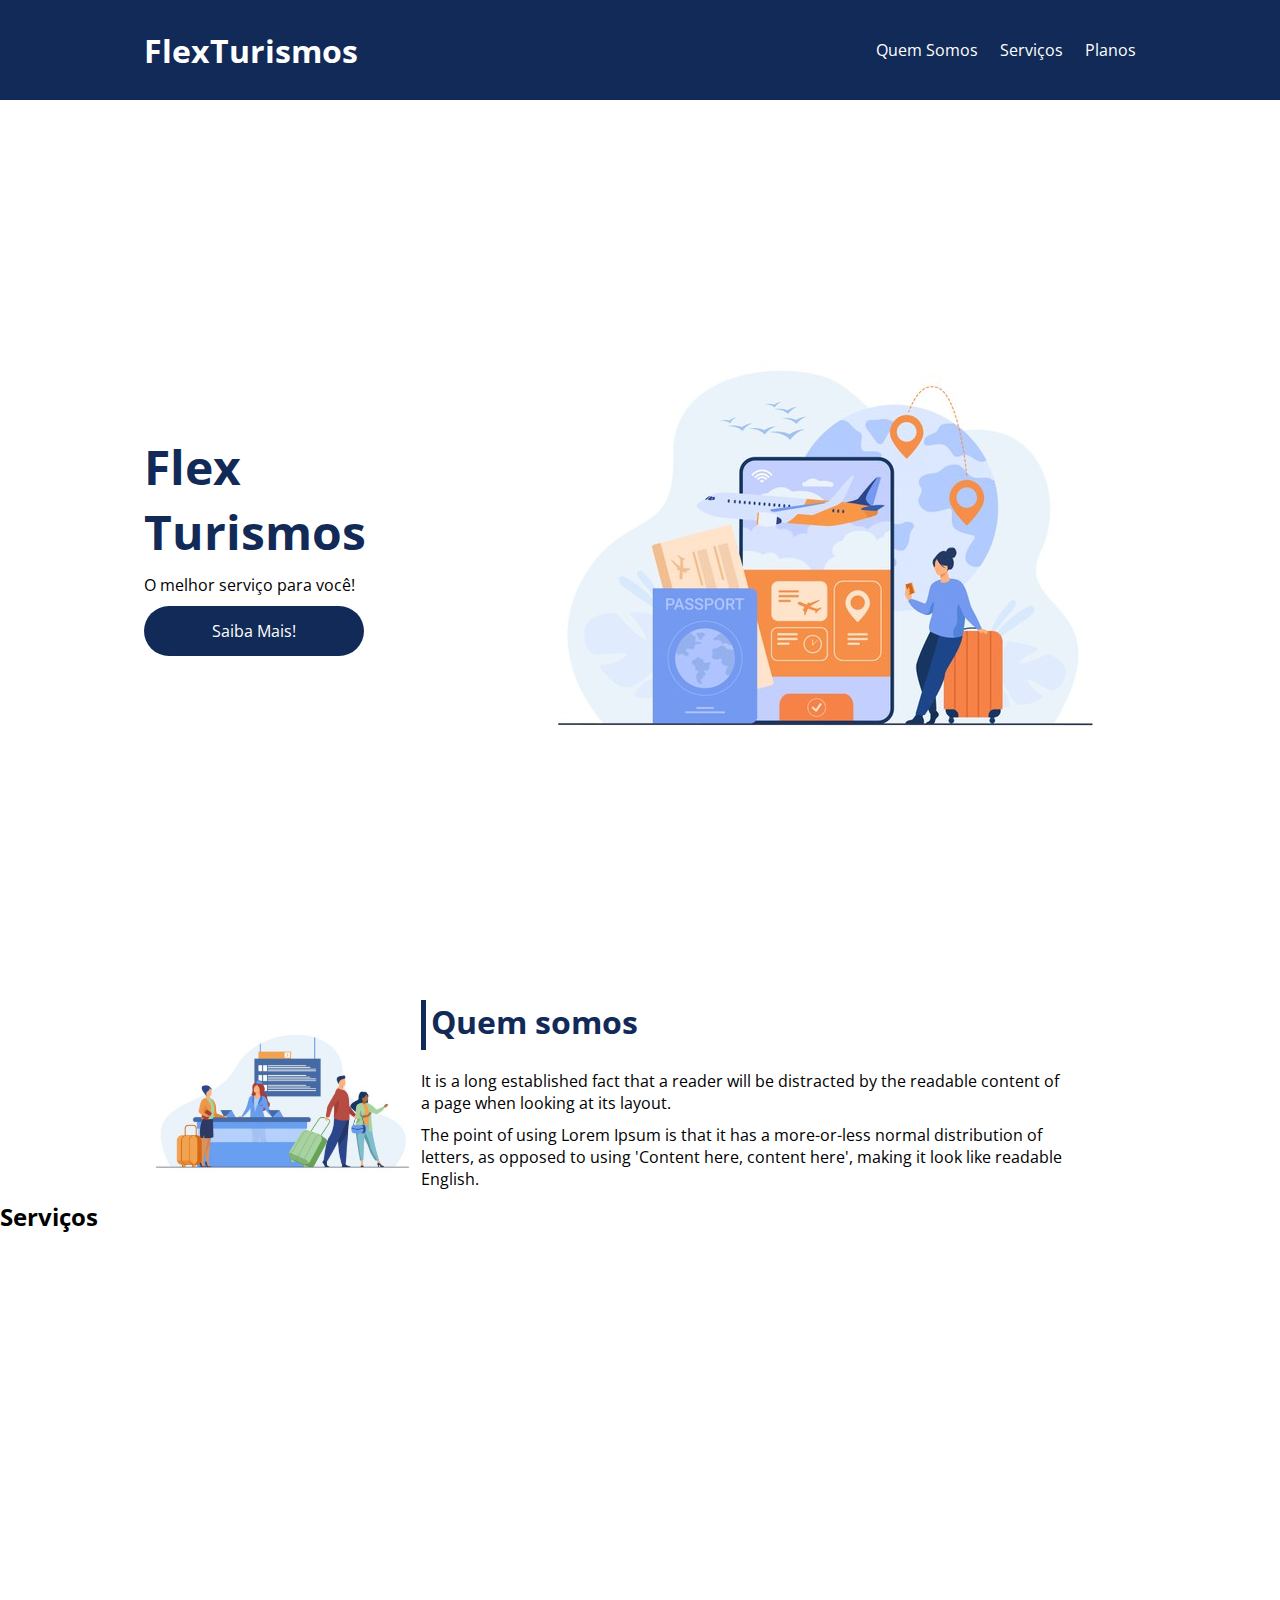
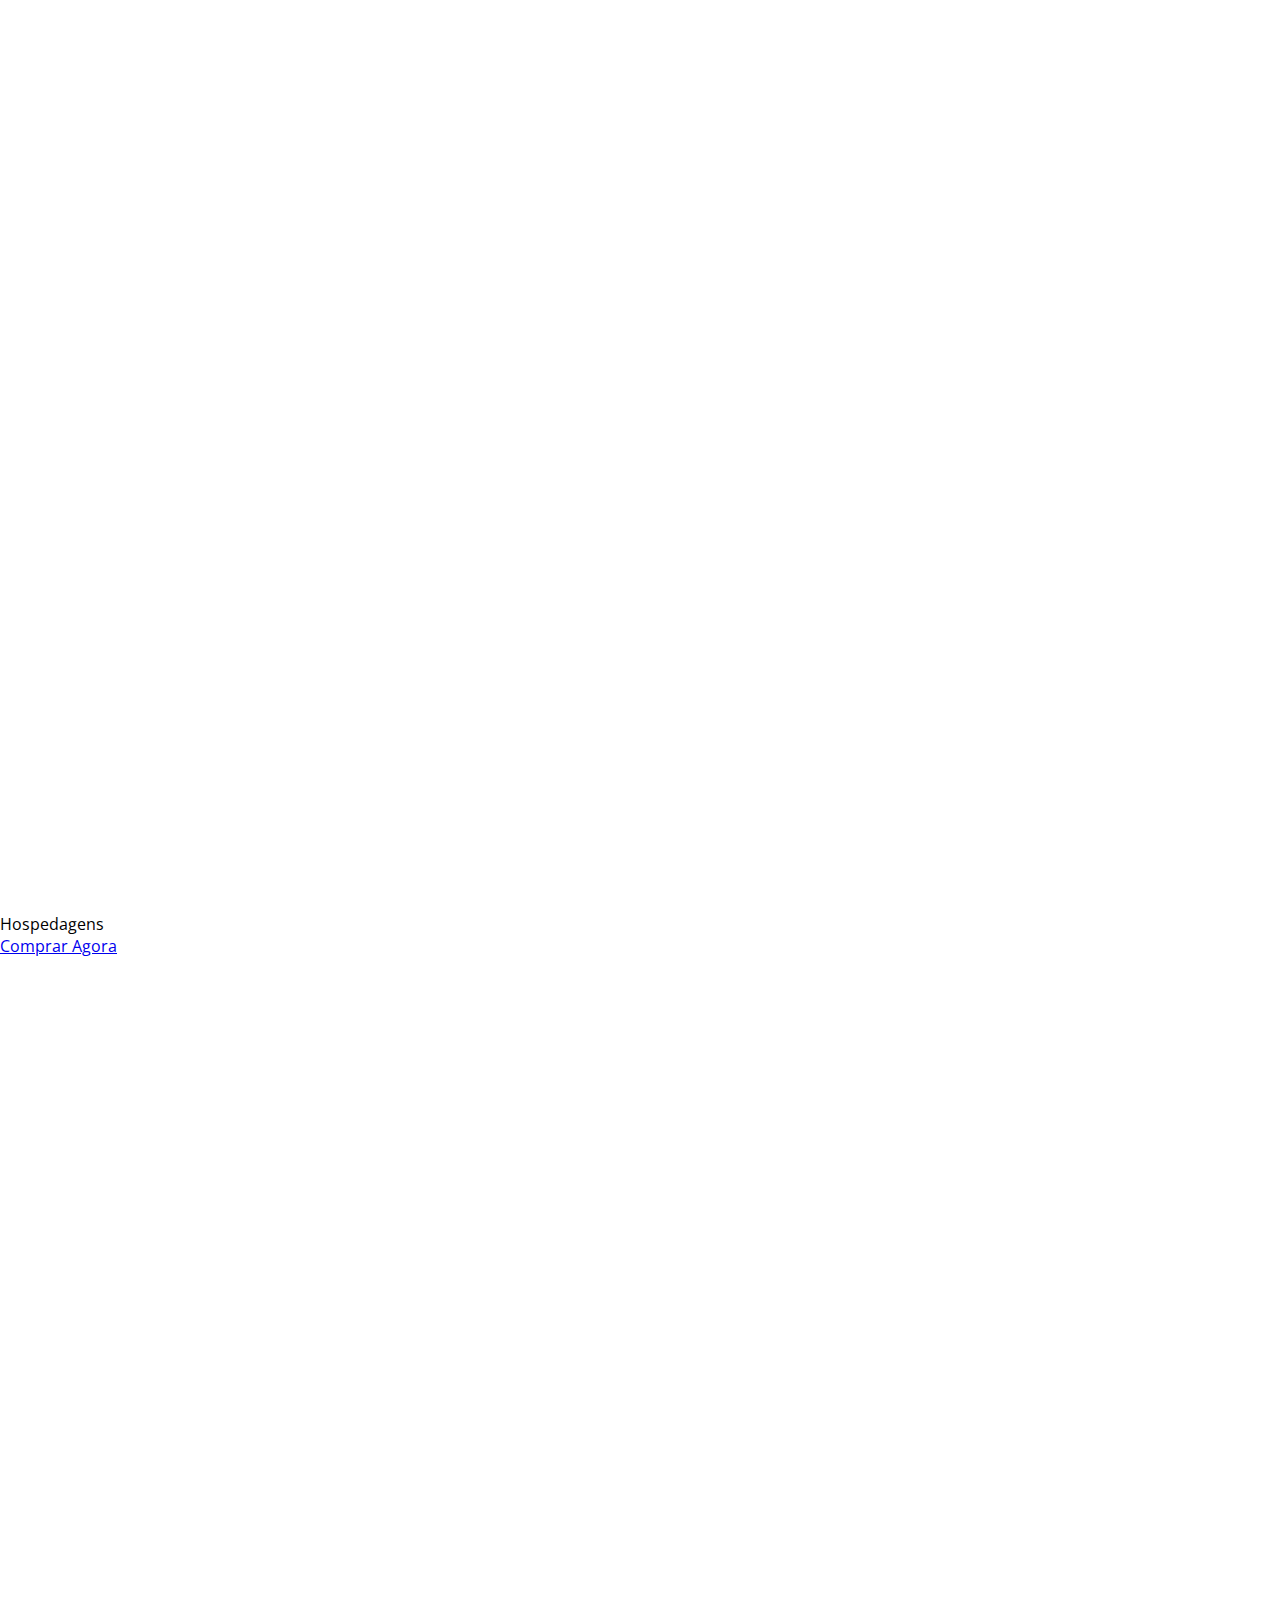
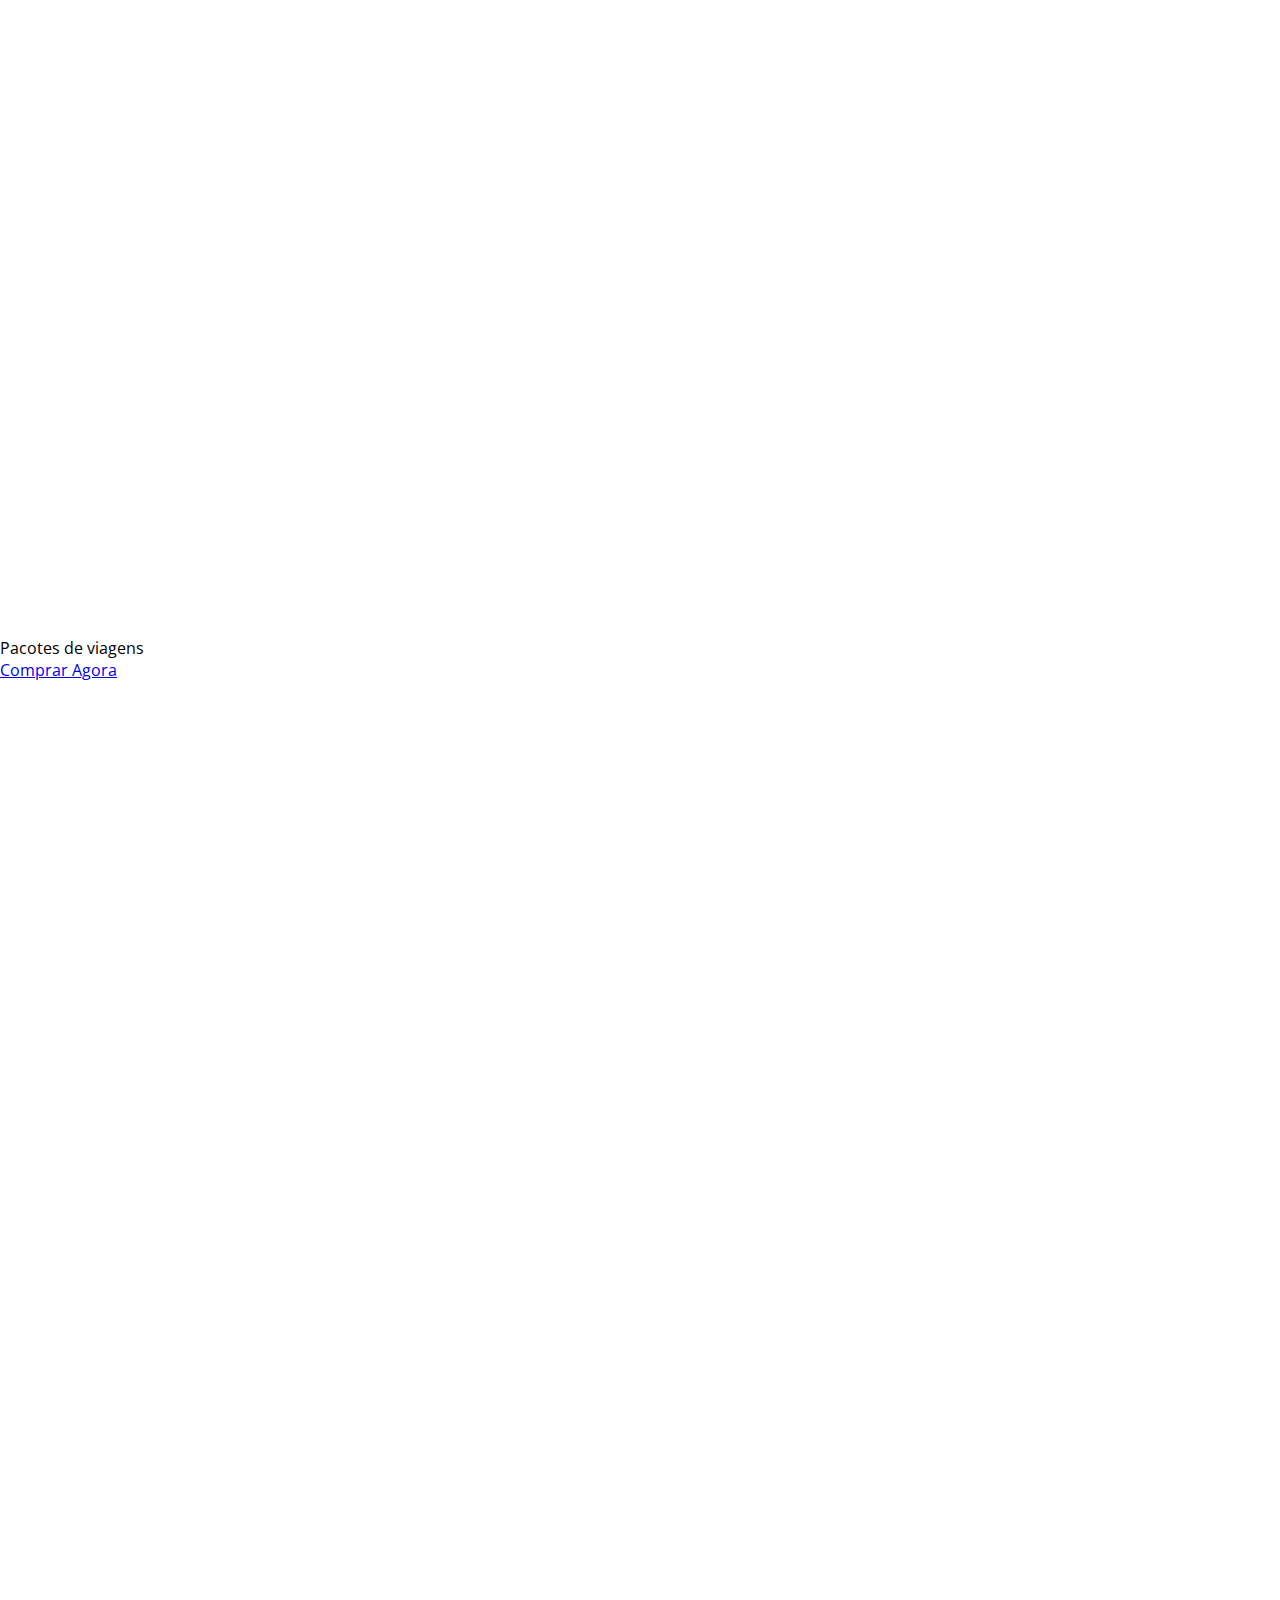
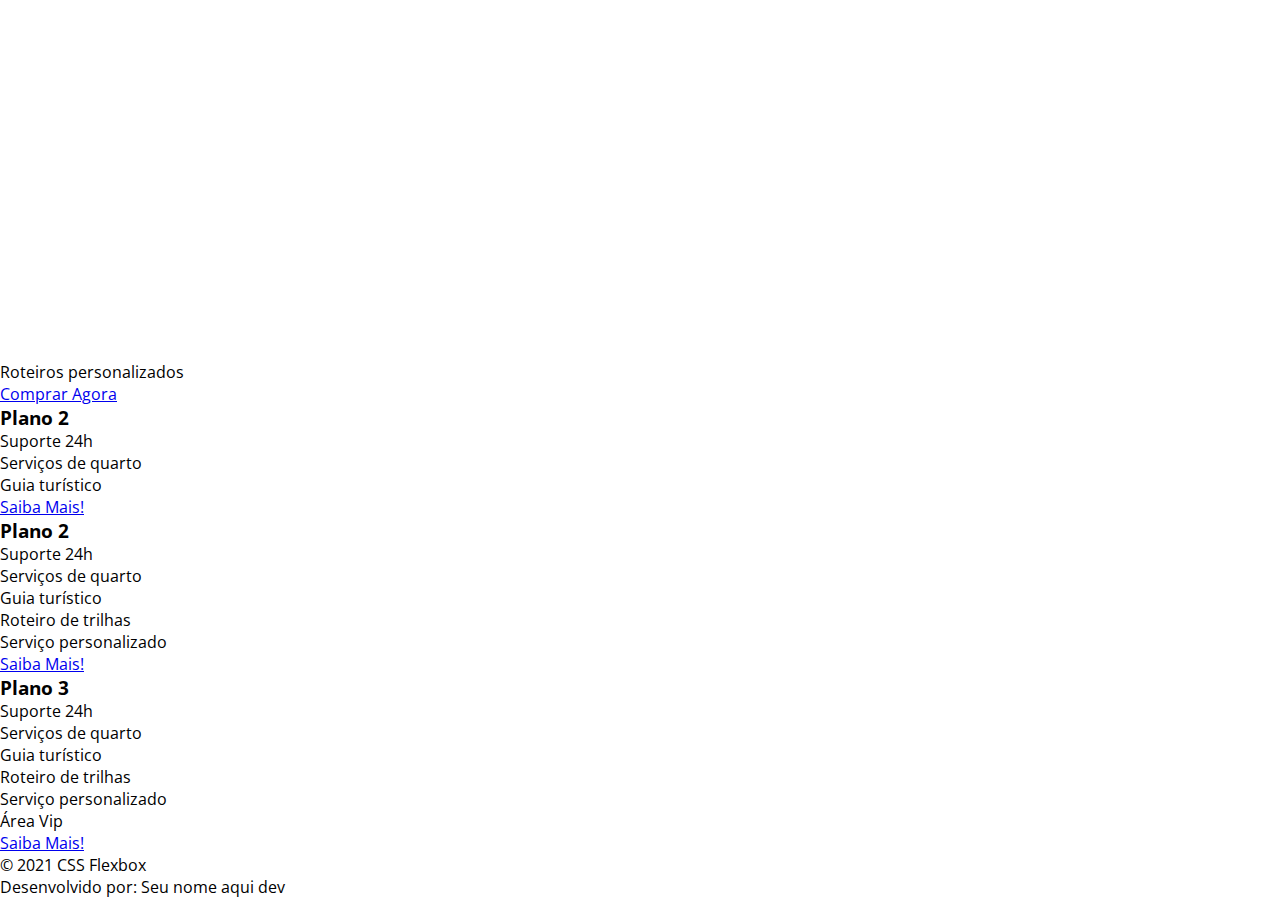
==== projeto-flex/index.html @ c69badbe "cria pasta projeto com o inicio do mesmo" ====
<!DOCTYPE html>
<html lang="pt-br">
<head>
    <meta charset="UTF-8">
    <meta name="viewport" content="width=device-width, initial-scale=1.0">
    <title>Flex Turismos</title>
    <link rel="stylesheet" href="./style.css">
    <link rel="preconnect" href="https://fonts.googleapis.com">
    <link rel="preconnect" href="https://fonts.gstatic.com" crossorigin>
    <link href="https://fonts.googleapis.com/css2?family=Open+Sans:ital,wght@0,300;0,400;0,600;0,700;1,300;1,400;1,600;1,700&display=swap" rel="stylesheet">
</head>
<body>
    <header>
        <div class="flex-container menu">
            <div><h1>FlexTurismos</h1></div>
            <ul class="list-items">
            <li><a href="#quem-somos">Quem Somos</a></li>
            <li><a href="#servicos">Serviços</a></li>
            <li><a href="#planos">Planos</a></li>
            </ul>
        </div>
    </header>

    <div class="flex-container apresentacao">
        <div class="texto-apresentacao">
            <h1>Flex <br>Turismos</h1>
            <p>O melhor serviço para você!</p>
            <a href="">Saiba Mais!</a>
        </div>

        <div>
            <div><img src="./images/0-main.png" alt="banner de apresentação"></div>
        </div>
    </div>

    <div class="flex-container" id="quem-somos">
        
        <div>
            <h2>Quem somos</h2>
            <p>It is a long established fact that a reader will be distracted by the readable content of a page when looking at its layout. </p>
            <p>The point of using Lorem Ipsum is that it has a more-or-less normal distribution of letters, as opposed to using 'Content here, content here', making it look like readable English.</p>
        </div>

        <div>
            <img src="./images/1-quem-somos.png" alt="balcão de atendimento">
        </div>
    </div>

    <div>
        <div>
            <h2>Serviços</h2>
        </div>

        <div>
            <div>
                <div><img src="./images/icon-2.png" alt="hospedagens"></div>
                <p>Hospedagens</p>
                <a href="#">Comprar Agora</a>
            </div>

            <div>
               <div><img src="./images/icon-1.png" alt="pacote de viagens"></div>
               <p>Pacotes de viagens</p>
               <a href="#">Comprar Agora</a>
            </div>

            <div>
                <div><img src="./images/icon-3.png" alt="roteiros personalizados"></div>
                <p>Roteiros personalizados</p>
                <a href="#">Comprar Agora</a>
            </div>

        </div>
    </div>

    <div>

        <div>
            <h3>Plano 2</h3>
            <ul>
                <li>Suporte 24h</li>
                <li>Serviços de quarto</li>
                <li>Guia turístico</li>
            </ul>
            <a href="#">Saiba Mais!</a>
        </div>

        <div>
            <h3>Plano 2</h3>
            <ul>
                <li>Suporte 24h</li>
                <li>Serviços de quarto</li>
                <li>Guia turístico</li>
                <li>Roteiro de trilhas</li>
                <li>Serviço personalizado</li>
            </ul>
            <a href="#">Saiba Mais!</a>
        </div>

        <div>
            <h3>Plano 3</h3>
            <ul>
                <li>Suporte 24h</li>
                <li>Serviços de quarto</li>
                <li>Guia turístico</li>
                <li>Roteiro de trilhas</li>
                <li>Serviço personalizado</li>
                <li>Área Vip</li>
            </ul>
            <a href="#">Saiba Mais!</a>
        </div>
    </div>

    <footer>
        <p>&copy; 2021 CSS Flexbox</p>
        <p>Desenvolvido por: Seu nome aqui dev</p>
    </footer>
</body>
</html>
---- projeto-flex/style.css ----
*{
    margin: 0;
    padding: 0;
    font-family: 'Open Sans', sans-serif;
}

ul{
    list-style: none;
    margin: 0;
    padding: 0;
}

ul li a{
    text-decoration: none;
}

div img{
    display: block;
    width: 100%;
}

.flex-container{
    display: flex;
    max-width: 992px;
    margin: auto;
    width: 100%;
}

header{
    background-color: #122a57;
    height: 100px;
    display: flex;
    align-items: center;
    color: #fff;
}

header .list-items{
    display: flex;
    width: 100%;
    max-width: 260px;
    justify-content: space-between;
    align-items: center;
}

.list-items li a{
    color: #fff;
}

header .menu{
    justify-content: space-between;
}

.apresentacao{
    height: 100vh;
    align-items: center;
    justify-content: space-between;
}

.apresentacao .texto-apresentacao{
    min-height: 200px;
}

.texto-apresentacao h1{
    color: #122A57;
    font-size: 48px;
    margin-bottom: 10px;
}

.texto-apresentacao a{
    background-color: #122A57;
    color: #fff;
    text-align: center;
    border-radius: 30px;
    width: 220px;
    display: block;
    text-decoration: none;
    height: 50px;
    line-height: 50px;
    margin-top: 10px;
    margin-bottom: 10px;
}

#quem-somos{
    flex-direction: row-reverse;
    align-items: center;
    justify-content: space-between;
}

#quem-somos h2{
    font-size: 32px;
    color: #122A57;
    display: flex;
    margin-bottom: 20px;
}

#quem-somos h2::before{
    content: "";
    height: 50px;
    width: 5px;
    margin-right: 5px;
    background-color: #122A57;
    position: relative;
}

#quem-somos p{
    margin-bottom: 10px;
    width: 90%;
}
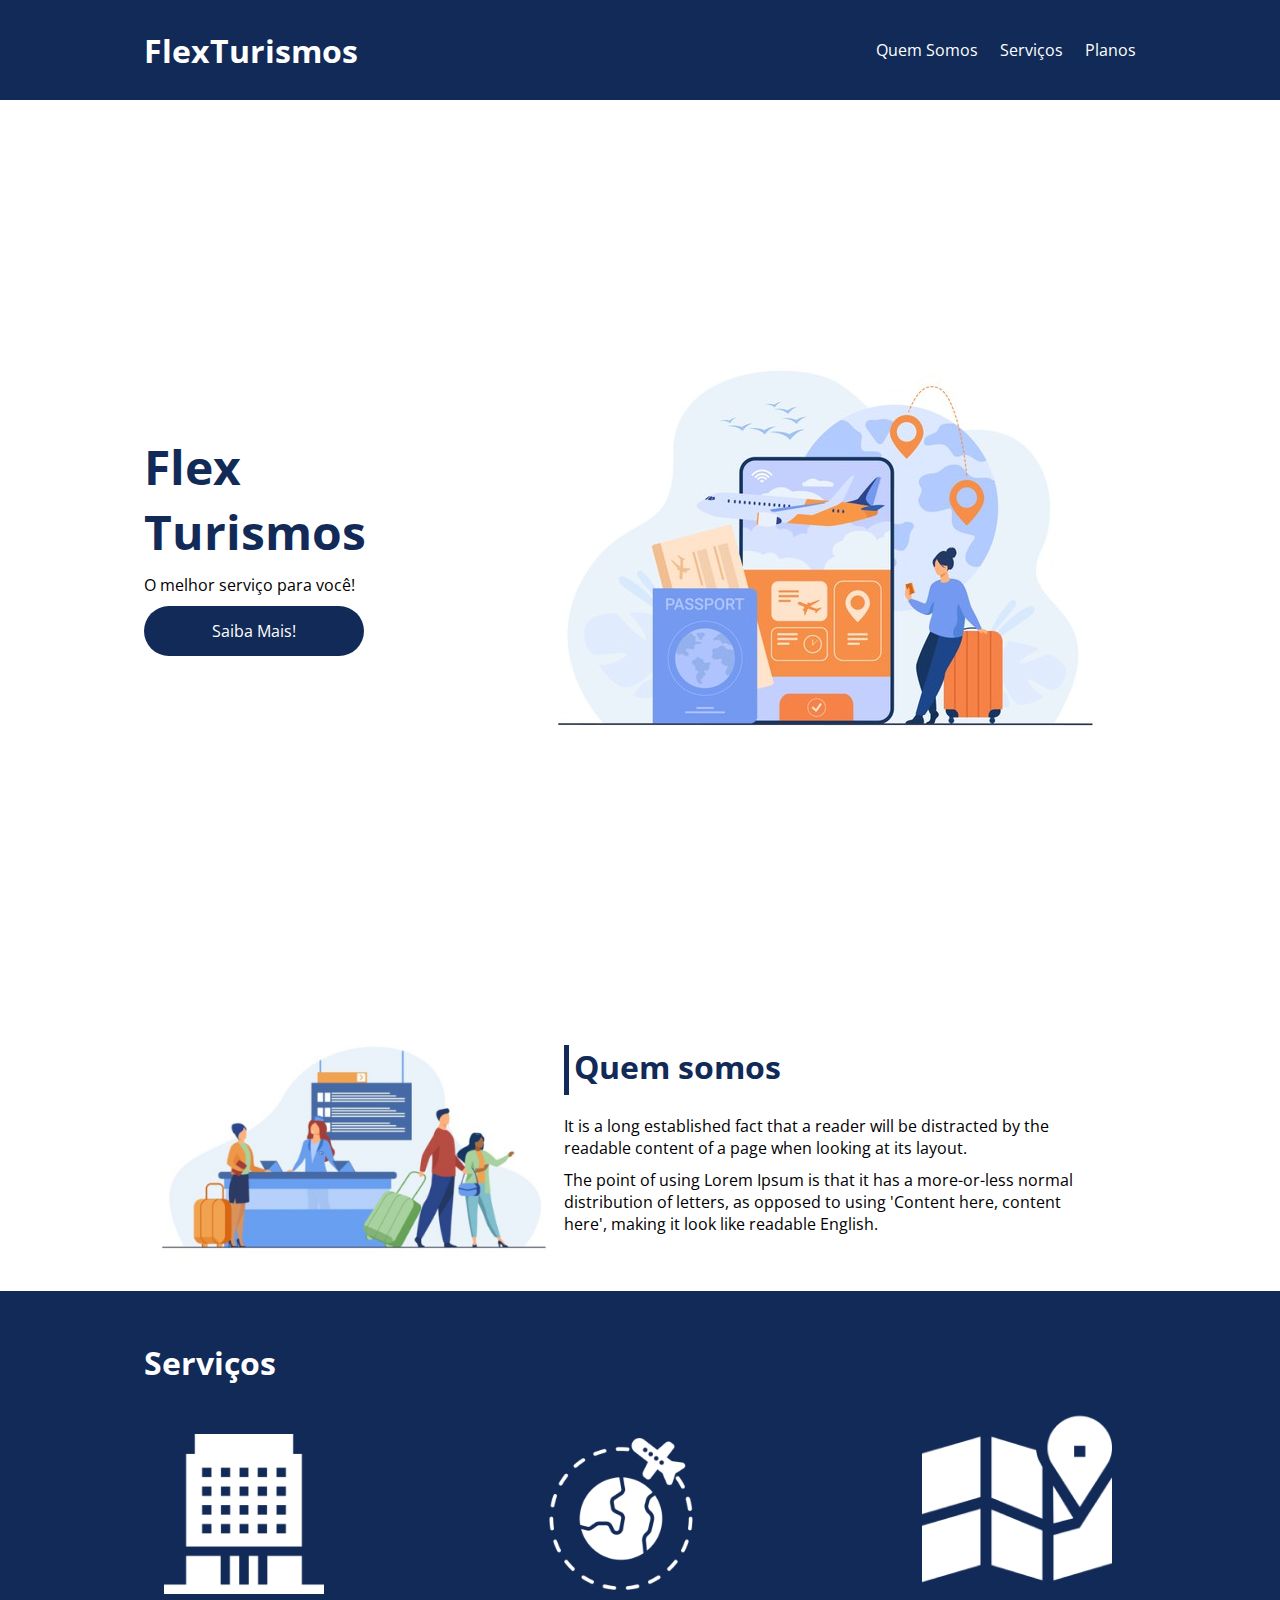
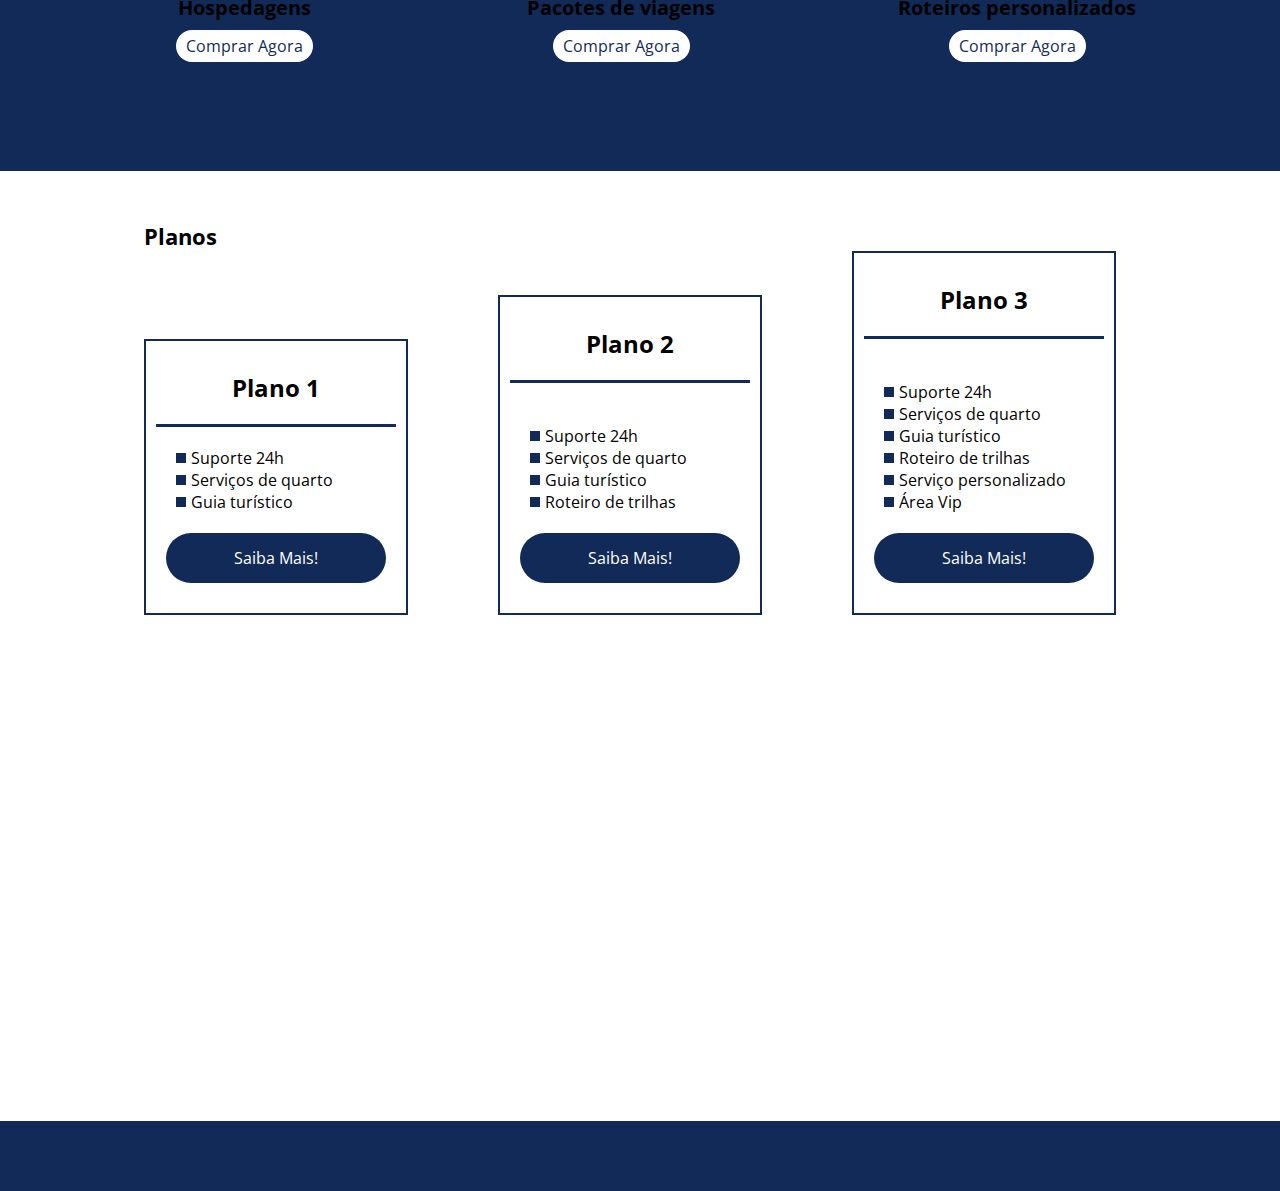
==== commit 474a8409: "Adiciona projeto flexbox" ====
--- a/projeto-flex/index.html
+++ b/projeto-flex/index.html
@@ -25,7 +25,7 @@
         <div class="texto-apresentacao">
             <h1>Flex <br>Turismos</h1>
             <p>O melhor serviço para você!</p>
-            <a href="">Saiba Mais!</a>
+            <a href="" class="btn">Saiba Mais!</a>
         </div>
 
         <div>
@@ -34,7 +34,7 @@
     </div>
 
     <div class="flex-container" id="quem-somos">
-        
+
         <div>
             <h2>Quem somos</h2>
             <p>It is a long established fact that a reader will be distracted by the readable content of a page when looking at its layout. </p>
@@ -46,74 +46,80 @@
         </div>
     </div>
 
-    <div>
-        <div>
-            <h2>Serviços</h2>
-        </div>
+    <div class="container-externo">
+        <div class="flex-container" id="servicos">
+            <div>    
+                <h2>Serviços</h2>
+            </div>
+    
+            <div class="list-servicos">
+                <div class="item-servico">
+                    <div><img src="./images/icon-2.png" alt="hospedagens"></div>
+                    <p>Hospedagens</p>
+                    <a href="#">Comprar Agora</a>
+                </div>
 
-        <div>
-            <div>
-                <div><img src="./images/icon-2.png" alt="hospedagens"></div>
-                <p>Hospedagens</p>
-                <a href="#">Comprar Agora</a>
+                <div class="item-servico">
+                    <div><img src="./images/icon-1.png" alt="pacote de viagens"></div>
+                    <p>Pacotes de viagens</p>
+                    <a href="#">Comprar Agora</a>
+                </div>
+
+                <div class="item-servico">
+                    <div><img src="./images/icon-3.png" alt="roteiros personalizados"></div>
+                    <p>Roteiros personalizados</p>
+                    <a href="#">Comprar Agora</a>
+                </div>
             </div>
-
-            <div>
-               <div><img src="./images/icon-1.png" alt="pacote de viagens"></div>
-               <p>Pacotes de viagens</p>
-               <a href="#">Comprar Agora</a>
-            </div>
-
-            <div>
-                <div><img src="./images/icon-3.png" alt="roteiros personalizados"></div>
-                <p>Roteiros personalizados</p>
-                <a href="#">Comprar Agora</a>
-            </div>
-
         </div>
     </div>
 
-    <div>
+    <div class="flex-container" id="planos">
+        <div><h2>Planos</h2></div>
+        <div class="list-planos">
+            <div class="item-plano">
+                <h3>Plano 1</h3>
+                <ul>
+                    <li>Suporte 24h</li>
+                    <li>Serviços de quarto</li>
+                    <li>Guia turístico</li>
+                </ul>
+                <a href="#" class="btn">Saiba Mais!</a>
+            </div>
 
-        <div>
-            <h3>Plano 2</h3>
-            <ul>
-                <li>Suporte 24h</li>
-                <li>Serviços de quarto</li>
-                <li>Guia turístico</li>
-            </ul>
-            <a href="#">Saiba Mais!</a>
-        </div>
+            <div class="item-plano">
+                <h3>Plano 2</h3>
+                <br>
+                <ul>
+                    <li>Suporte 24h</li>
+                    <li>Serviços de quarto</li>
+                    <li>Guia turístico</li>
+                    <li>Roteiro de trilhas</li>
+                </ul>
+                <a href="#" class="btn">Saiba Mais!</a>
+            </div>
 
-        <div>
-            <h3>Plano 2</h3>
-            <ul>
-                <li>Suporte 24h</li>
-                <li>Serviços de quarto</li>
-                <li>Guia turístico</li>
-                <li>Roteiro de trilhas</li>
-                <li>Serviço personalizado</li>
-            </ul>
-            <a href="#">Saiba Mais!</a>
-        </div>
-
-        <div>
-            <h3>Plano 3</h3>
-            <ul>
-                <li>Suporte 24h</li>
-                <li>Serviços de quarto</li>
-                <li>Guia turístico</li>
-                <li>Roteiro de trilhas</li>
-                <li>Serviço personalizado</li>
-                <li>Área Vip</li>
-            </ul>
-            <a href="#">Saiba Mais!</a>
+            <div class="item-plano">
+                <h3>Plano 3</h3>
+                <br>
+                <ul>
+                    <li>Suporte 24h</li>
+                    <li>Serviços de quarto</li>
+                    <li>Guia turístico</li>
+                    <li>Roteiro de trilhas</li>
+                    <li>Serviço personalizado</li>
+                    <li>Área Vip</li>
+                </ul>
+                <a href="#" class="btn">Saiba Mais!</a>
+            </div>
         </div>
     </div>
 
     <footer>
-        <p>&copy; 2021 CSS Flexbox</p>
-        <p>Desenvolvido por: Seu nome aqui dev</p>
+        <div class="flex-container footer">
+            <p>&copy; 2021 CSS Flexbox</p>
+            <p>Desenvolvido por: Álvaro L. Barros</p>
+        </div>  
     </footer>
 </body>
 </html>
--- a/projeto-flex/style.css
+++ b/projeto-flex/style.css
@@ -24,6 +24,7 @@
     max-width: 992px;
     margin: auto;
     width: 100%;
+    min-width: 320px;
 }
 
 header{
@@ -66,7 +67,7 @@
     margin-bottom: 10px;
 }
 
-.texto-apresentacao a{
+.btn{
     background-color: #122A57;
     color: #fff;
     text-align: center;
@@ -105,4 +106,186 @@
 #quem-somos p{
     margin-bottom: 10px;
     width: 90%;
+}
+
+#quem-somos img{
+    min-width: 420px;
+}
+
+.container-externo{
+    background-color: #122A57;
+    width: 100%;
+}
+
+#servicos{
+    flex-direction: column;
+    padding-top: 50px;
+    padding-bottom: 100px;
+}
+
+#servicos h2{
+    color: #fff;
+    font-size: 32px;
+    margin-bottom: 20px;
+}
+
+.list-servicos{
+    display: flex;
+    justify-content: space-between;
+    align-items: baseline;
+}
+
+.list-servicos .item-servico{
+    text-align: center;
+}
+
+.item-servico a{
+    width: 220px;
+    background-color: #fff;
+    border-radius: 30px;
+    height: 50px;
+    text-align: center;
+    margin-top: 20px;
+    line-height: 50px;
+    padding: 5px 10px;
+    color: #122A57;
+    font-size: 16px;
+    text-decoration: none;
+}
+
+.item-servico p{
+    font-weight: 700;
+    font-size: 20px;
+}
+
+.item-servico img{
+    width: 80%;
+    margin: auto;
+}
+
+#planos{
+    flex-direction: column;
+    min-height: 100vh;
+    padding-top: 50px;
+}
+
+#planos h2{
+    font-size: 22px;
+}
+
+.list-planos{
+    display: flex;
+    align-items: flex-end;
+    justify-content: space-between;
+}
+
+.item-plano{
+    flex: 1;
+    border: 2px solid #122A57;
+    margin-right: 20px;
+    padding: 10px;
+    max-width: 240px;
+}
+
+.item-plano .btn{
+    margin: auto;
+    margin-bottom: 20px;
+}
+
+.item-plano h3{
+    font-size: 24px;
+    display: flex;
+    flex-direction: column;
+    text-align: center;
+    margin-top: 20px;
+}
+
+.item-plano h3::after{
+    content: "";
+    background-color: #122A57;
+    width: 100%;
+    height: 3px;
+    margin-top: 20px;
+    margin-bottom: 10px;
+}
+
+.item-plano ul{
+    padding: 10px 20px;
+    display: flex;
+    flex-direction: column;
+    margin-bottom: 10px;
+}
+
+.item-plano ul li::before{
+    content: "";
+    width: 10px;
+    height: 10px;
+    background-color: #122A57;
+    margin-right: 5px;
+}
+
+.item-plano ul li{
+    display: flex;
+    flex-wrap: nowrap;
+    align-items: center;
+}
+
+footer{
+    background-color: #122A57;
+    height: 70px;
+    display: flex;
+    align-items: center;
+}
+
+footer .footer{
+    justify-content: space-between;
+    color: #122A57;
+}
+
+/*mobile*/
+
+@media(max-width: 992px){
+    .flex-container{
+        flex-direction: column;
+    }
+
+    .apresentacao{
+        flex-direction: column-reverse;
+    }
+
+    .apresentacao .texto-apresentacao{
+        width: 100%;
+    }
+
+    #quem-somos{
+        flex-direction: column-reverse;
+    }
+
+    #quem-somos img{
+        min-width: 320px;
+        margin: auto;
+    }
+
+    .list-servicos{
+        flex-direction: column;
+    }
+
+    .item-servico img{
+        width: 50%;
+        margin: auto;
+    }
+
+    .list-planos{
+        flex-direction: column;
+        align-items: flex-start;
+        margin-bottom: 20px;
+    }
+
+    .list-planos .item-plano{
+        max-width: 90%;
+        margin: auto;
+        width: 100%;
+        margin-bottom: 20px;
+    }
+
 }